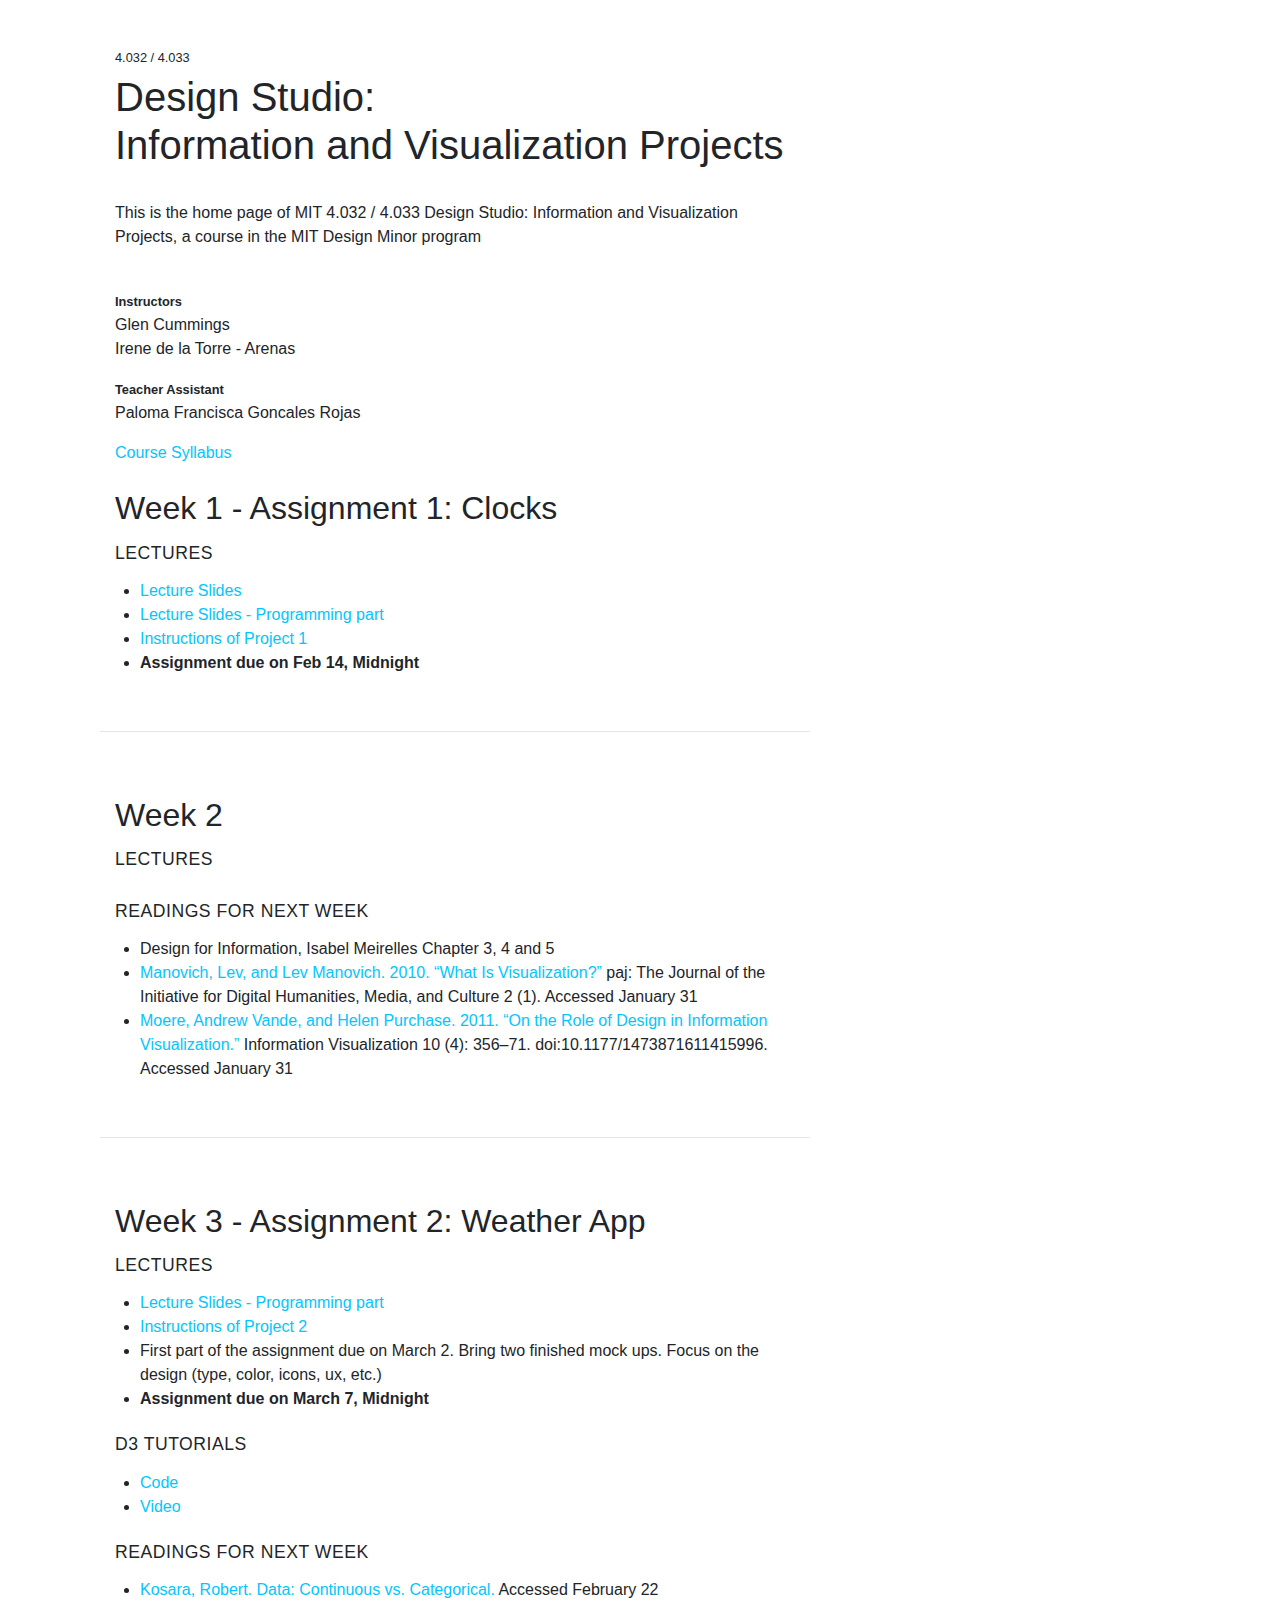
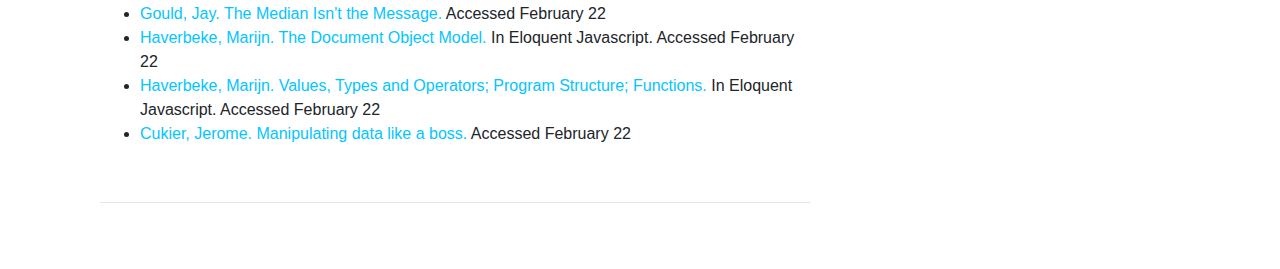
==== index.html @ e42a3291 "Merge remote-tracking branch 'upstream/master'" ====
<!DOCTYPE html>
<html lang="en">
<head>
    <meta charset="UTF-8">
    <title>Design Studio: Information and Visualization projects</title>
    <link rel="stylesheet" href="https://maxcdn.bootstrapcdn.com/bootstrap/4.0.0/css/bootstrap.min.css" integrity="sha384-Gn5384xqQ1aoWXA+058RXPxPg6fy4IWvTNh0E263XmFcJlSAwiGgFAW/dAiS6JXm" crossorigin="anonymous">
    <link href="style.css" rel="stylesheet"/>
</head>
<body>
<div class="container">
    <div class="col-md-8">
        <h1 class="small col-md-12">4.032 / 4.033</h1>
        <h1 class="col-md-12">Design Studio:<br>Information and Visualization Projects</h1>
        </br>
        <p class="col-md-12">This is the home page of MIT 4.032 / 4.033 Design Studio: Information and Visualization Projects, a course in the MIT Design Minor program</p>
        </br>
        <p class="col-md-12"><span class="bold small">Instructors</span>
        <br>Glen Cummings
        <br>Irene de la Torre - Arenas</p>
        <p class="col-md-12"><span class="bold small">Teacher Assistant</span>
            <br>Paloma Francisca Goncales Rojas</p>
        <a class="col-md-12" href="MIT4.032-4.033Design-Studio-Information-and-Visualization--Syllabus.pdf">Course Syllabus</a>
        </br>
        </br>
        <h2 class="col-md-12">Week 1 - Assignment 1: Clocks</h2>
        <h3 class="col-md-12">Lectures</h3>
        <ul>
            <li><a href="Slides/I&V_180209_GCa.pdf">Lecture Slides</a></li>
            <li><a href="Slides/20180209_SlideDeck_Week1_programming.pdf">Lecture Slides - Programming part</a></li>
            <!--<li><a href="">Canvas Tutorial</a></li>-->
            <li><a href="https://github.com/irenedelatorre/MIT-Design-Studio-Information-and-Visualization/tree/master/Project_1">Instructions of Project 1</a></li>
            <li class="bold">Assignment due on Feb 14, Midnight</li>
        </ul>
        <br>
        <hr>
        </br>
        </br>
        <h2 class="col-md-12">Week 2</h2>
        <h3 class="col-md-12">Lectures</h3>
        <ul>
            <!--<li><a href="Slides/I&V_180209_GCa.pdf">Lecture Slides</a></li>-->
            <!--<li><a href="Slides/20180209_SlideDeck_Week1_programming.pdf">Lecture Slides - Programming part</a></li>-->
        </ul>
        <h3 class="col-md-12">Readings for next Week</h3>
        <ul>
            <li>Design for Information, Isabel Meirelles Chapter 3, 4 and 5</li>
            <li><a href="https://journals.tdl.org/paj/index.php/paj/article/view/19">Manovich, Lev, and Lev Manovich. 2010. “What Is Visualization?”</a>  paj: The Journal of the Initiative for Digital Humanities, Media, and Culture 2 (1). Accessed January 31</li>
            <li><a href="http://infoscape.org/publications/ivs12.pdf">Moere, Andrew Vande, and Helen Purchase. 2011. “On the Role of Design in Information Visualization.”</a>  Information Visualization 10 (4): 356–71. doi:10.1177/1473871611415996. Accessed January 31</li>
        </ul>
        <br>
        <hr>
        </br>
        </br>
        <h2 class="col-md-12">Week 3 - Assignment 2: Weather App</h2>
        <h3 class="col-md-12">Lectures</h3>
        <ul>
            <!--<li><a href="Slides/I&V_180209_GCa.pdf">Lecture Slides</a></li>-->
            <li><a href="Slides/20180223_SlideDeck_Week3_programming.pdf">Lecture Slides - Programming part</a></li>
            <li><a href="https://github.com/irenedelatorre/MIT-Design-Studio-Information-and-Visualization/tree/master/Project_2">Instructions of Project 2</a></li>
            <li>First part of the assignment due on March 2. Bring two finished mock ups. Focus on the design (type, color, icons, ux, etc.)</li>
            <li class="bold">Assignment due on March 7, Midnight</li>
        </ul>
        <h3 class="col-md-12">D3 Tutorials</h3>
        <ul>
            <li><a href="https://github.com/irenedelatorre/MIT-Design-Studio-Information-and-Visualization/tree/master/tutorial/D3_example_1">Code</a></li>
            <li><a href="https://www.youtube.com/watch?v=hl7Nsldadsw&feature=youtu.be">Video</a></li>
        </ul>
        <h3 class="col-md-12">Readings for next Week</h3>
        <ul>
            <li><a href="https://eagereyes.org/basics/data-continuous-vs-categorical">Kosara, Robert. Data: Continuous vs. Categorical.</a> Accessed February 22</li>
            <li><a href="file:///E:/0.%20Mis%20Documentos/BECA%20LA%20CAIXA%20-%20BOSTON/NEU/2015%20-%20Spring%20Semester/Information%20visualization%20workshop/Readings%20week%202/CancerGuide%20%20The%20Median%20Isn't%20the%20Message.htm">Gould, Jay. The Median Isn't the Message.</a> Accessed February 22</li>
            <li><a href="http://eloquentjavascript.net/">Haverbeke, Marijn. The Document Object Model. </a> In Eloquent Javascript. Accessed February 22</li>
            <li><a href="http://eloquentjavascript.net/">Haverbeke, Marijn. Values, Types and Operators; Program Structure; Functions.</a> In Eloquent Javascript. Accessed February 22</li>
            <li><a href="https://journals.tdl.org/paj/index.php/paj/article/view/19">Cukier, Jerome. Manipulating data like a boss.</a> Accessed February 22</li>
        </ul>
        <br>
        <hr>
    </div>

</div>
</body>
</html>
---- style.css ----
body {
    padding: 50px;
    font-family: "HelveticaNeueLT Std","Helvetica LT Std", "Helvetica", "Arial", "sans-serif";
}

h1{
    font-weight: 100;
}

h3{
    text-transform: uppercase;
    font-size: 1.1em;
    letter-spacing: 0.03em;
    /* font-weight: bolder; */
    line-height: 2em;
}

a {
    color: #04c5ff;
}

.bold{
    font-weight: bold;
}
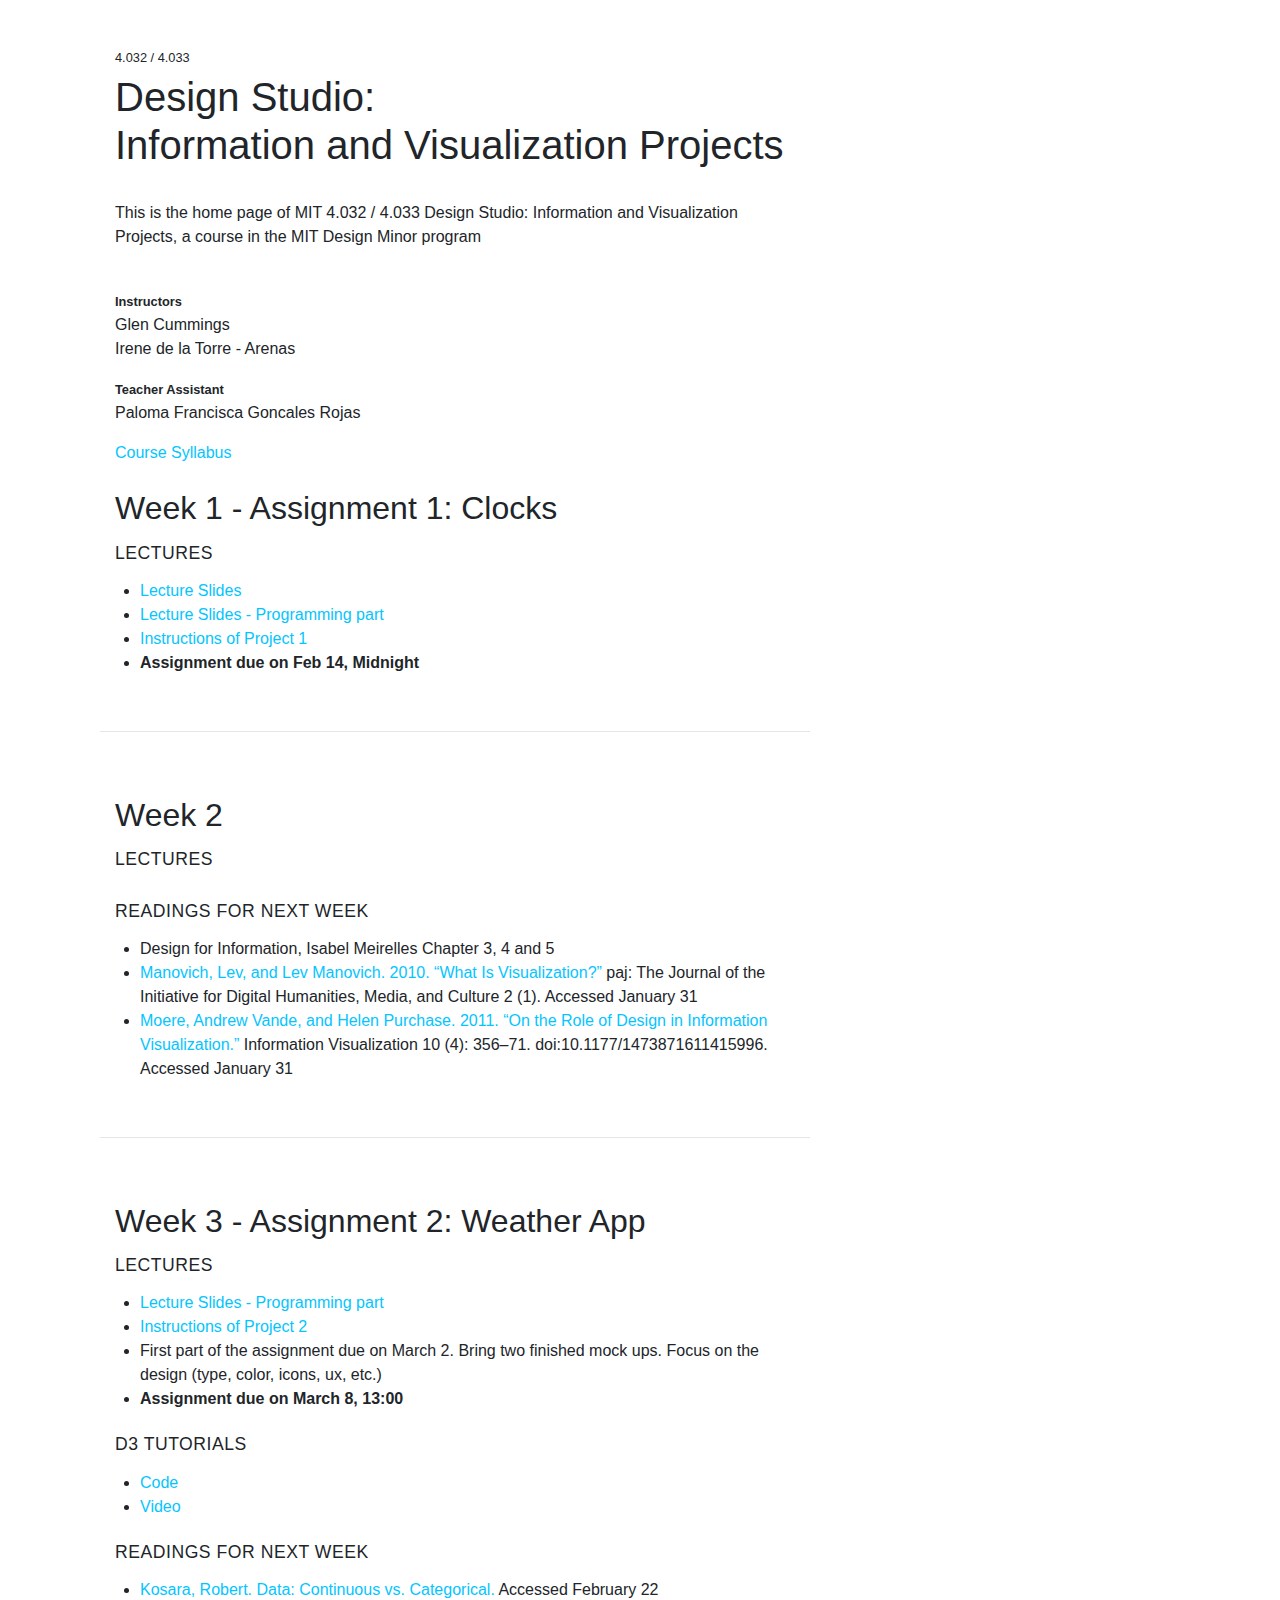
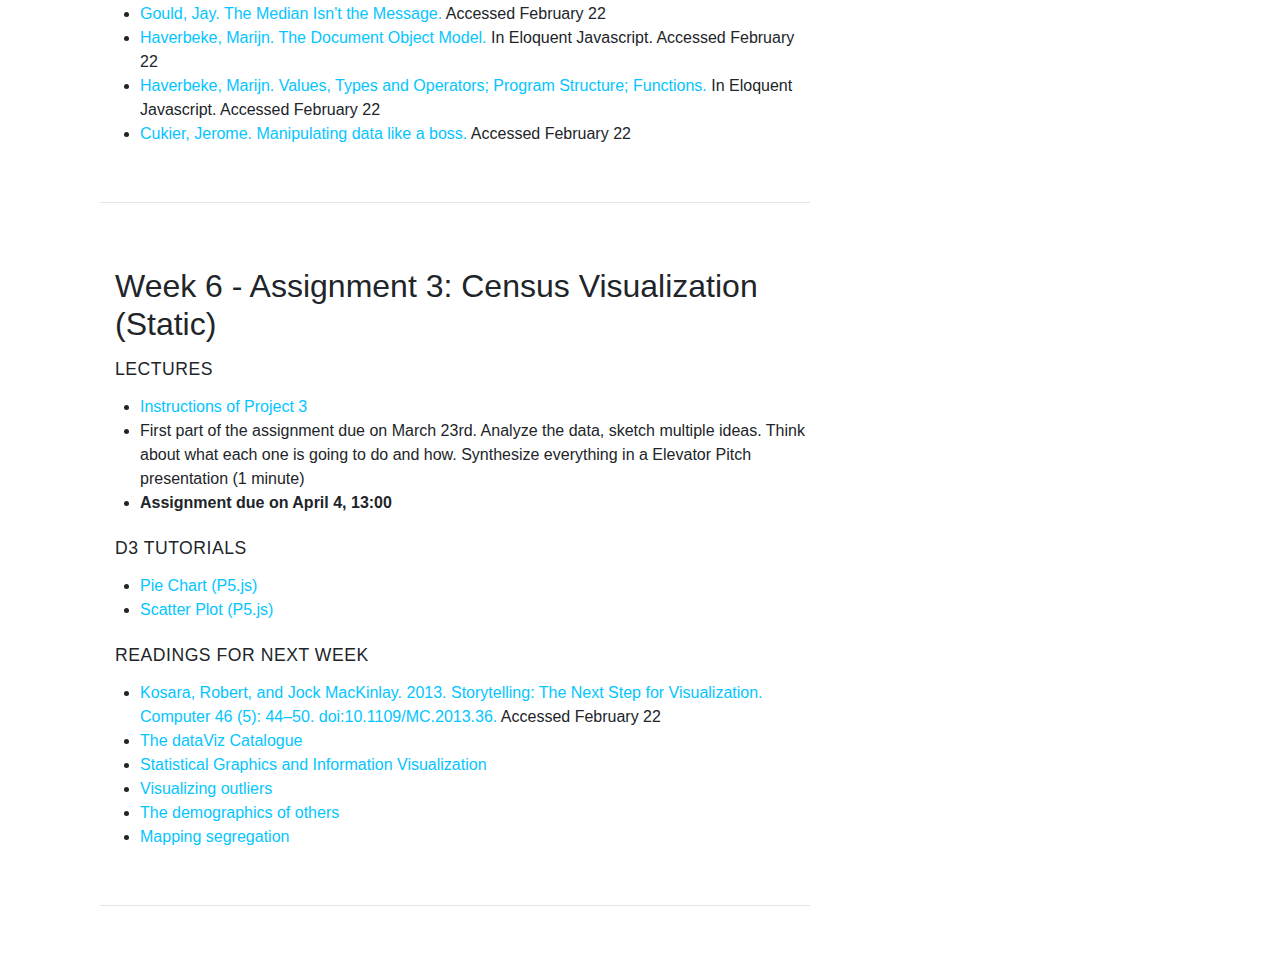
==== commit dd541d57: "Merge remote-tracking branch 'upstream/master'" ====
--- a/index.html
+++ b/index.html
@@ -58,7 +58,7 @@
             <li><a href="Slides/20180223_SlideDeck_Week3_programming.pdf">Lecture Slides - Programming part</a></li>
             <li><a href="https://github.com/irenedelatorre/MIT-Design-Studio-Information-and-Visualization/tree/master/Project_2">Instructions of Project 2</a></li>
             <li>First part of the assignment due on March 2. Bring two finished mock ups. Focus on the design (type, color, icons, ux, etc.)</li>
-            <li class="bold">Assignment due on March 7, Midnight</li>
+            <li class="bold">Assignment due on March 8, 13:00</li>
         </ul>
         <h3 class="col-md-12">D3 Tutorials</h3>
         <ul>
@@ -75,6 +75,32 @@
         </ul>
         <br>
         <hr>
+        </br>
+        </br>
+        <h2 class="col-md-12">Week 6 - Assignment 3: Census Visualization (Static)</h2>
+        <h3 class="col-md-12">Lectures</h3>
+        <ul>
+            <li><a href="https://github.com/irenedelatorre/MIT-Design-Studio-Information-and-Visualization/tree/master/Project_3">Instructions of Project 3</a></li>
+            <li>First part of the assignment due on March 23rd. Analyze the data, sketch multiple ideas. Think about what each one is going to do and how. Synthesize everything in a Elevator Pitch presentation (1 minute)</li>
+            <li class="bold">Assignment due on April 4, 13:00</li>
+        </ul>
+        <h3 class="col-md-12">D3 Tutorials</h3>
+        <ul>
+            <li><a href="https://github.com/irenedelatorre/MIT-Design-Studio-Information-and-Visualization/tree/master/tutorial/Pie_Chart">Pie Chart (P5.js)</a></li>
+            <li><a href="https://github.com/irenedelatorre/MIT-Design-Studio-Information-and-Visualization/tree/master/tutorial/Scatter_Plot">Scatter Plot (P5.js)</a></li>
+        </ul>
+
+        <h3 class="col-md-12">Readings for next Week</h3>
+        <ul>
+            <li><a href="https://research.tableau.com/sites/default/files/Kosara-Computer-2013.pdf">Kosara, Robert, and Jock MacKinlay. 2013. Storytelling: The Next Step for Visualization. Computer 46 (5): 44–50. doi:10.1109/MC.2013.36.</a> Accessed February 22</li>
+            <li><a href="https://datavizcatalogue.com/">The dataViz Catalogue</a></li>
+            <li><a href="https://flowingdata.com/2011/08/15/statistical-graphics-and-information-visualization/">Statistical Graphics and Information Visualization </a></li>
+            <li><a href="https://flowingdata.com/2018/03/07/visualizing-outliers/">Visualizing outliers</a></li>
+            <li><a href="http://flowingdata.com/2018/01/23/the-demographics-of-others/">The demographics of others</a></li>
+            <li><a href="https://www.nytimes.com/interactive/2015/07/08/us/census-race-map.html">Mapping segregation</a></li>
+        </ul>
+        <br>
+        <hr>
     </div>
 
 </div>
